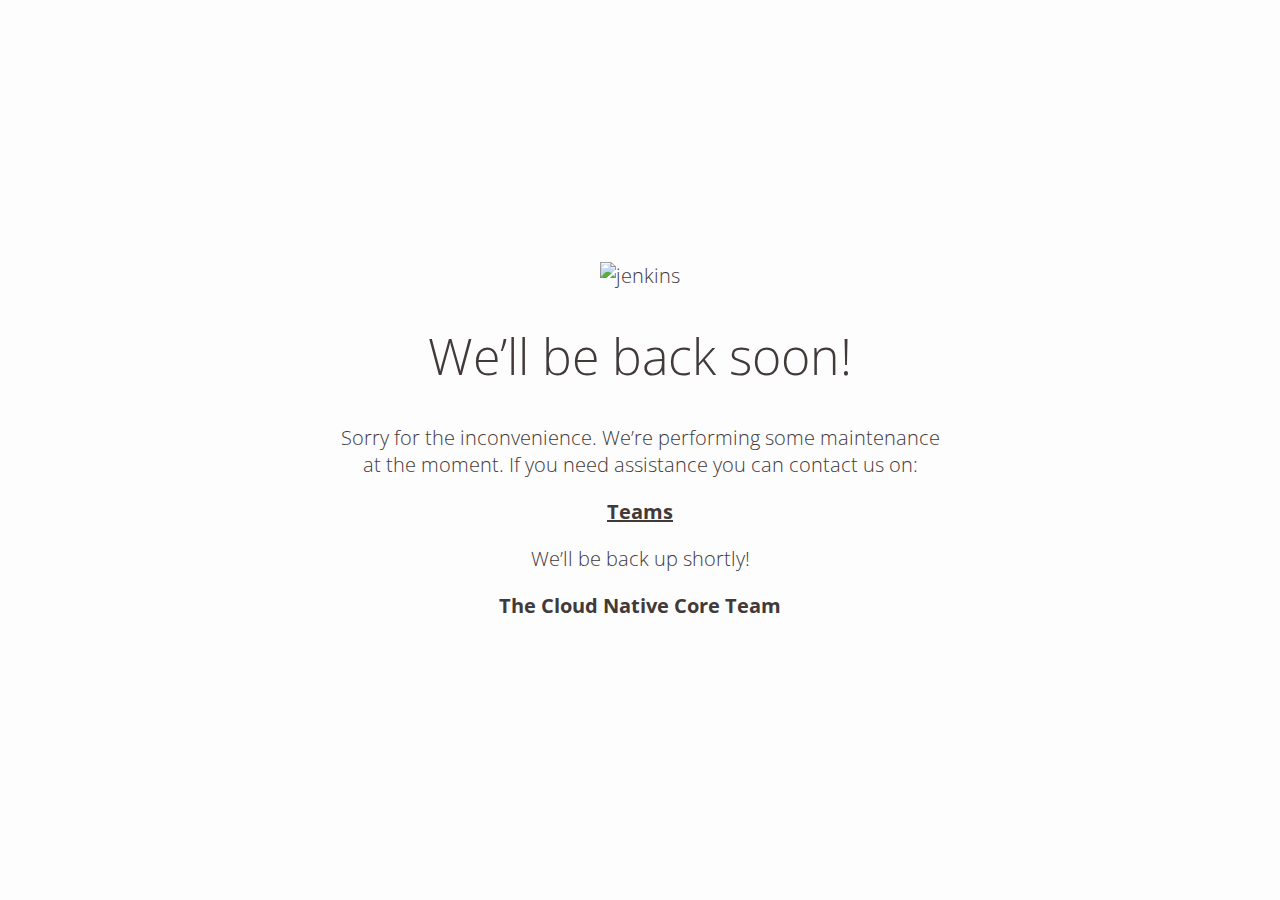
==== maintenence/index.html @ 170387af "Update index.html" ====
<!doctype html>
<title>Site Maintenance</title>
<link href="https://fonts.googleapis.com/css?family=Open+Sans:300,400,700" rel="stylesheet">
<style>
  html, body { padding: 0; margin: 0; width: 100%; height: 100%; }
  * {box-sizing: border-box;}
  body { text-align: center; padding: 0; background: #fdfdfd; color: rgb(66, 57, 57); font-family: Open Sans; }
  h1 { font-size: 50px; font-weight: 100; text-align: center;}
  body { font-family: Open Sans; font-weight: 100; font-size: 20px; color: rgb(66, 57, 57); text-align: center; display: -webkit-box; display: -ms-flexbox; display: flex; -webkit-box-pack: center; -ms-flex-pack: center; justify-content: center; -webkit-box-align: center; -ms-flex-align: center; align-items: center;}
  article { display: block; width: 700px; padding: 50px; margin: 0 auto; }
  a { color: rgb(66, 57, 57); font-weight: bold;}
  a:hover { text-decoration: none; }
  svg { width: 75px; margin-top: 1em; }
</style>

<article>
    <img src="./maintenence/images/jenkins.png" alt="jenkins" width="400" height="200">
    <h1>We&rsquo;ll be back soon!</h1>
    <div>
        <p>Sorry for the inconvenience. We&rsquo;re performing some maintenance at the moment. If you need assistance you can contact us on:</p>
        <p><a href="https://tinyurl.com/cn-devops-questions">Teams</a></p>
        <p>We&rsquo;ll be back up shortly!</p>
        <p><a>The Cloud Native Core Team</a></p>
    </div>
</article>
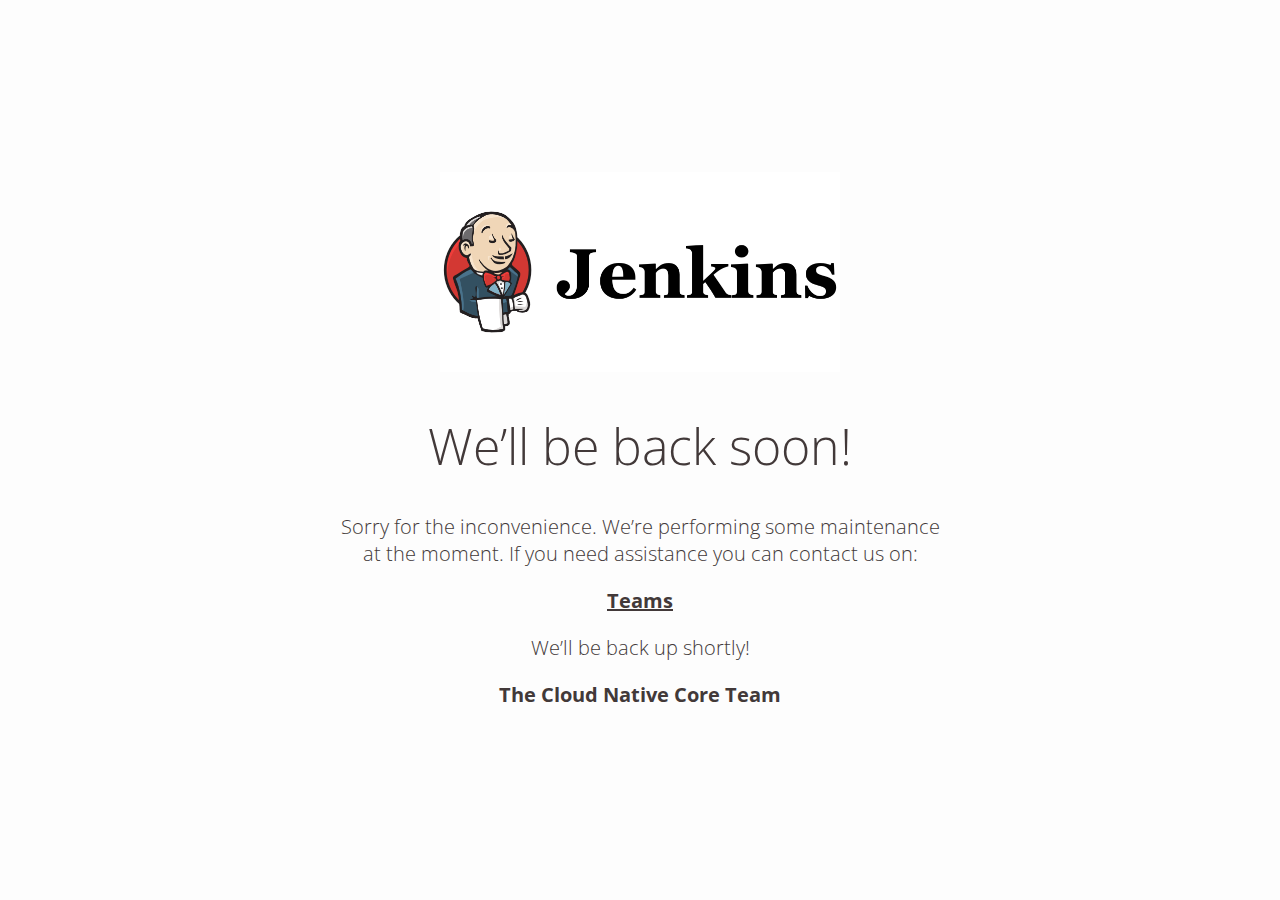
==== commit 1ee45b11: "Update index.html" ====
--- a/maintenence/index.html
+++ b/maintenence/index.html
@@ -14,7 +14,7 @@
 </style>
 
 <article>
-    <img src="./maintenence/images/jenkins.png" alt="jenkins" width="400" height="200">
+    <img src="/maintenence/images/logo-title-opengraph.png" alt="jenkins" width="400" height="200">
     <h1>We&rsquo;ll be back soon!</h1>
     <div>
         <p>Sorry for the inconvenience. We&rsquo;re performing some maintenance at the moment. If you need assistance you can contact us on:</p>
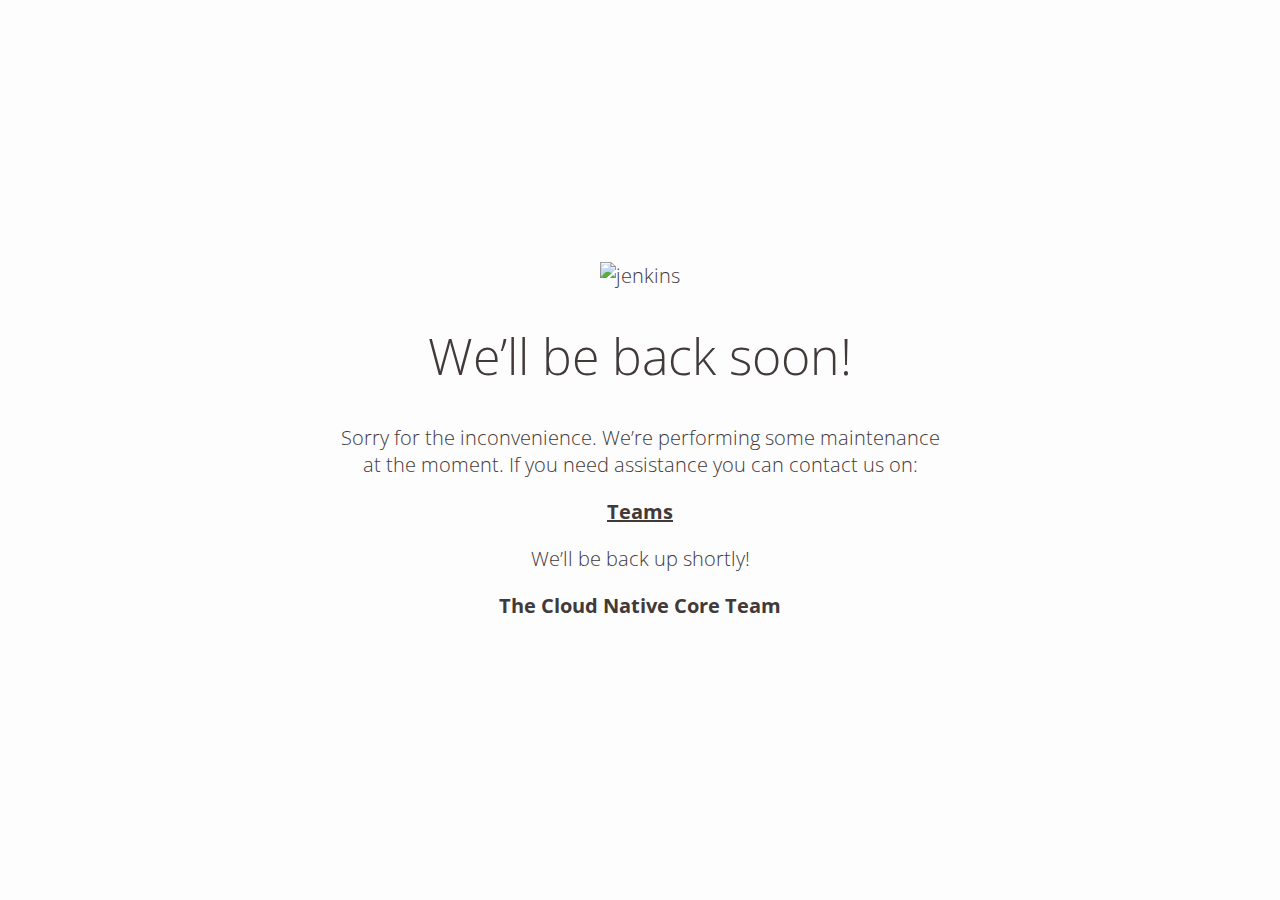
==== commit 4574128c: "Update index.html" ====
--- a/maintenence/index.html
+++ b/maintenence/index.html
@@ -14,7 +14,7 @@
 </style>
 
 <article>
-    <img src="/maintenence/images/logo-title-opengraph.png" alt="jenkins" width="400" height="200">
+    <img src="./images/jenkins.png" alt="jenkins" width="400" height="200">
     <h1>We&rsquo;ll be back soon!</h1>
     <div>
         <p>Sorry for the inconvenience. We&rsquo;re performing some maintenance at the moment. If you need assistance you can contact us on:</p>
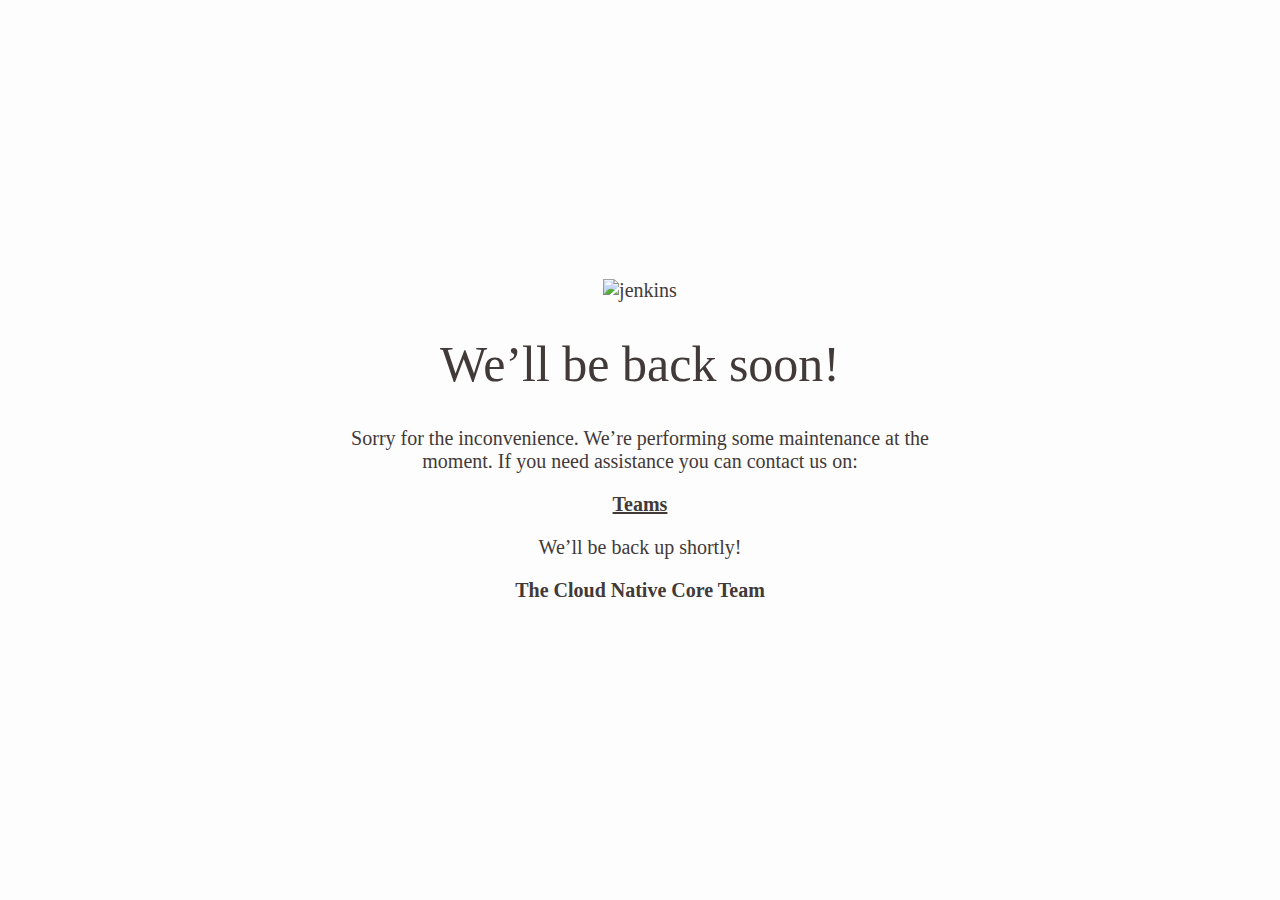
==== commit 535af79a: "Update index.html" ====
--- a/maintenence/index.html
+++ b/maintenence/index.html
@@ -1,6 +1,6 @@
 <!doctype html>
 <title>Site Maintenance</title>
-<link href="https://fonts.googleapis.com/css?family=Open+Sans:300,400,700" rel="stylesheet">
+<!-- <link href="https://fonts.googleapis.com/css?family=Open+Sans:300,400,700" rel="stylesheet"> -->
 <style>
   html, body { padding: 0; margin: 0; width: 100%; height: 100%; }
   * {box-sizing: border-box;}
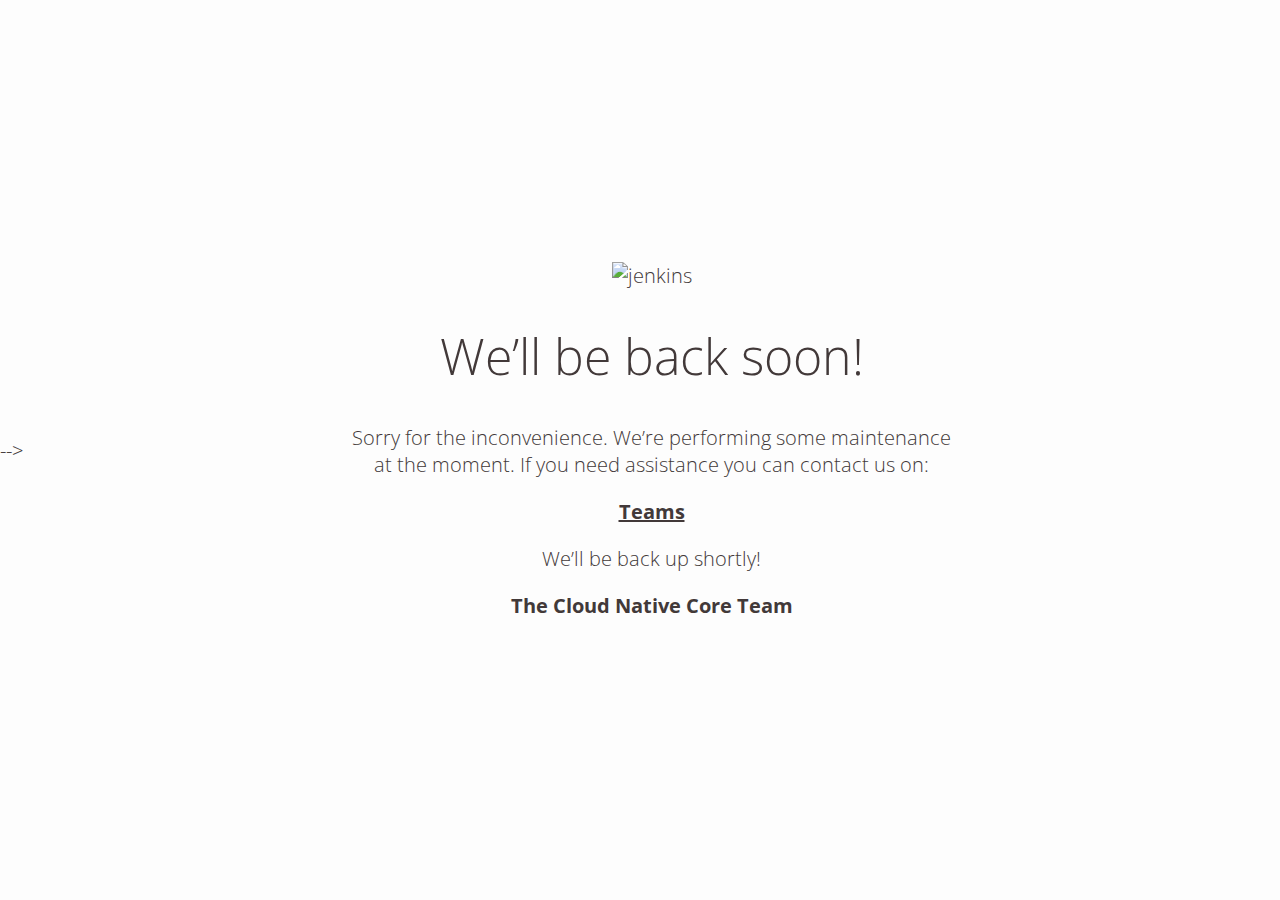
==== commit 258b3d1c: "Update index.html" ====
--- a/maintenence/index.html
+++ b/maintenence/index.html
@@ -1,6 +1,6 @@
 <!doctype html>
 <title>Site Maintenance</title>
-<!-- <link href="https://fonts.googleapis.com/css?family=Open+Sans:300,400,700" rel="stylesheet"> -->
+<link href="https://fonts.googleapis.com/css?family=Open+Sans:300,400,700" rel="stylesheet"> -->
 <style>
   html, body { padding: 0; margin: 0; width: 100%; height: 100%; }
   * {box-sizing: border-box;}
